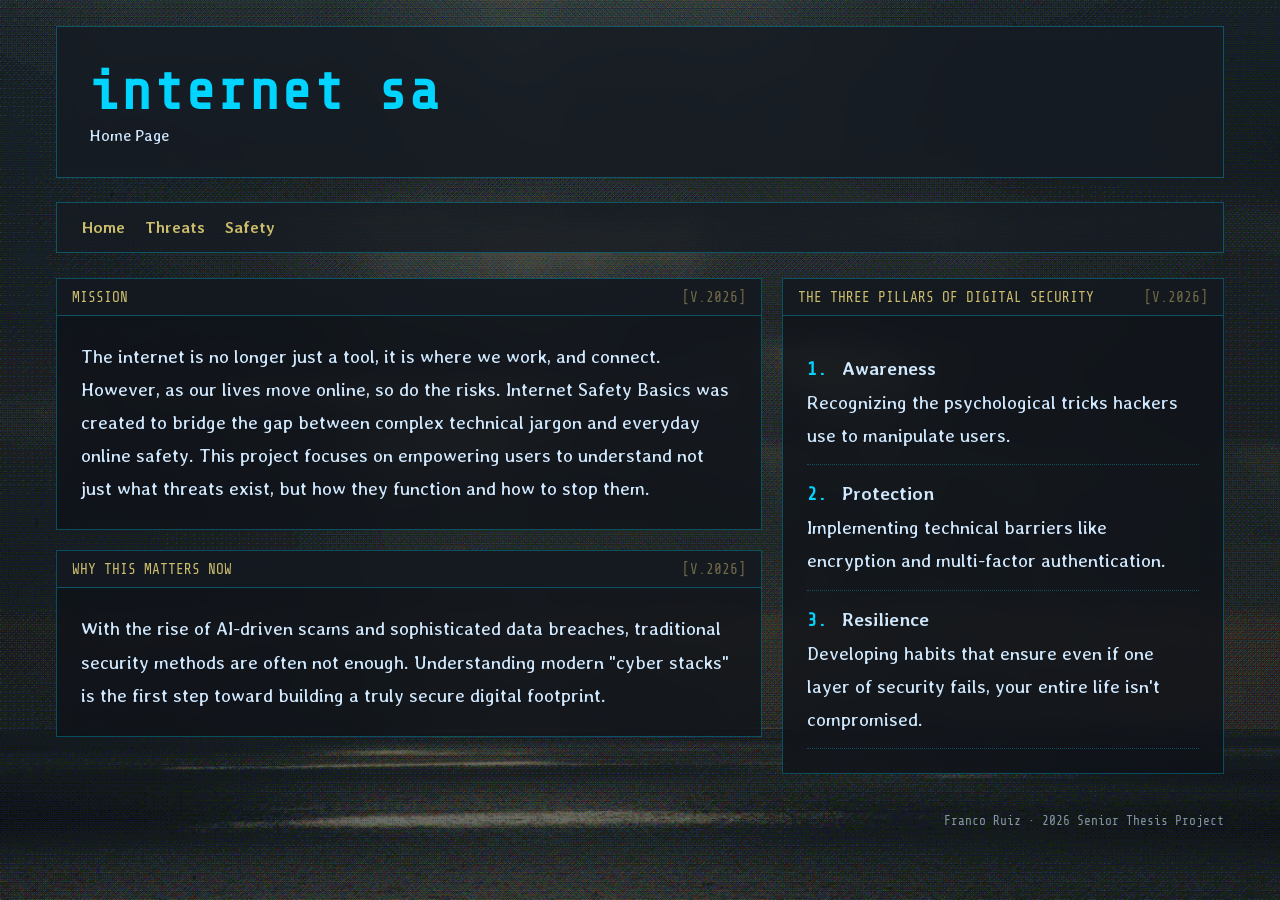
==== index.html @ c8235731 "Initial upload of website files This commit includes the Home, Threats, and Safety pages, along with" ====
<!DOCTYPE html>
<html lang="en">
<head>
    <meta charset="UTF-8">
    <meta name="viewport" content="width=device-width, initial-scale=1.0">
    <title>Internet Safety Basics | Home</title>
    <link rel="stylesheet" href="styles.css">
</head>
<body>
    <div class="tablet">
        <header>
            <h1 id="typewriter">internet safety basics</h1>
            <p>Home Page</p>
        </header>

        <nav>
            <a href="index.html">Home</a>
            <a href="threats.html">Threats</a>
            <a href="safety.html">Safety</a>
        </nav>

        <main>
            <div class="column">
                <div class="box">
                    <div class="box-header">Mission</div>
                    <div class="box-content">
                        <p>The internet is no longer just a tool, it is where we work, and connect. However, as our lives move online, so do the risks. Internet Safety Basics was created to bridge the gap between complex technical jargon and everyday online safety. This project focuses on empowering users to understand not just what threats exist, but how they function and how to stop them.</p>
                    </div>
                </div>

                <div class="box">
                    <div class="box-header">Why This Matters Now</div>
                    <div class="box-content">
                        <p>With the rise of AI-driven scams and sophisticated data breaches, traditional security methods are often not enough. Understanding modern "cyber stacks" is the first step toward building a truly secure digital footprint.</p>
                    </div>
                </div>
            </div>

            <div class="column right">
                <div class="box">
                    <div class="box-header">The Three Pillars of Digital Security</div>
                    <div class="box-content">
                        <ul class="box-list">
                            <li><span class="date">1.</span> <strong>Awareness</strong><br>Recognizing the psychological tricks hackers use to manipulate users.</li>
                            <li><span class="date">2.</span> <strong>Protection</strong><br>Implementing technical barriers like encryption and multi-factor authentication.</li>
                            <li><span class="date">3.</span> <strong>Resilience</strong><br>Developing habits that ensure even if one layer of security fails, your entire life isn't compromised.</li>
                        </ul>
                    </div>
                </div>
            </div>
        </main>

        <footer>Franco Ruiz · 2026 Senior Thesis Project</footer>
    </div>

    <script>
        const h1 = document.getElementById('typewriter');
        const text = h1.innerText; h1.innerHTML = ''; let i = 0;
        function type() { 
            if (i < text.length) { 
                h1.innerHTML += text.charAt(i) === ' ' ? '&nbsp;' : text.charAt(i); 
                i++; 
                setTimeout(type, 100); 
            } 
        }
        type();
    </script>
</body>
</html>
---- styles.css ----
/* --- High-End Hybrid Variables --- */
@import url('https://fonts.googleapis.com/css2?family=Averia+Libre:ital,wght@0,300;0,400;0,700;1,300;1,400;1,700&family=Share+Tech+Mono&display=swap');

:root {
    --bg-dark: #050b10;
    --box-bg: rgba(13, 17, 23, 0.7); 
    --border-color: rgba(0, 212, 255, 0.3);
    --accent-cyan: #00d4ff;
    --accent-gold: #cbbd6c;
    --text-soft: #d1e9ff;
    --header-bg: rgba(22, 27, 34, 0.8);
}

/* --- Basic Setup --- */
* {
    margin: 0;
    padding: 0;
    box-sizing: border-box;
    cursor: cell; 
}

body {
    background-color: var(--bg-dark);
    background-image: 
        linear-gradient(to bottom, rgba(5, 11, 16, 0.6), rgba(5, 11, 16, 0.6)),
        url('assets/heaven.png'); 
    background-attachment: fixed;
    background-size: cover;
    color: var(--text-soft);
    font-family: 'Averia Libre', system-ui;
    min-height: 100vh;
    padding: 2vw;
    display: flex;
    justify-content: center;
}

.tablet {
    width: 95%;
    max-width: 1400px;
    animation: fadeIn 1.2s ease-out;
}

@keyframes fadeIn {
    from { opacity: 0; transform: translateY(10px); filter: blur(5px); }
    to { opacity: 1; transform: translateY(0); filter: blur(0); }
}

/* --- Scrollbar --- */
::-webkit-scrollbar { width: 10px; }
::-webkit-scrollbar-track { background: var(--bg-dark); }
::-webkit-scrollbar-thumb { background: var(--border-color); border-radius: 5px; }
::-webkit-scrollbar-thumb:hover { background: var(--accent-cyan); }

/* --- Header & Nav --- */
header {
    background: var(--header-bg);
    border: 1px double var(--border-color);
    padding: 2rem;
    margin-bottom: 1.5rem;
    backdrop-filter: blur(8px);
}

header h1 {
    font-family: 'Share Tech Mono', monospace;
    color: var(--accent-cyan);
    text-transform: lowercase;
    letter-spacing: 2px;
    font-size: clamp(2rem, 5vw, 3.5rem);
    min-height: 1.2em;
}

nav {
    display: flex;
    gap: 20px;
    margin-bottom: 25px;
    background: var(--header-bg);
    padding: 15px 25px;
    border: 1px solid var(--border-color);
}

nav a {
    text-decoration: none;
    color: var(--accent-gold);
    font-weight: bold;
    transition: 0.2s;
}

nav a:hover {
    color: var(--accent-cyan);
    text-shadow: 0 0 10px var(--accent-cyan);
}

/* --- Layout Systems --- */
main { display: flex; gap: 20px; }
.column { display: flex; flex-direction: column; gap: 20px; flex: 1.6; }
.column.right { flex: 1; }

.grid-container {
    display: flex;
    flex-wrap: wrap;
    gap: 20px;
    width: 100%;
}

.grid-item {
    flex: 1 1 calc(50% - 20px);
    min-width: 300px;
}

/* --- The Box System --- */
.box {
    background: var(--box-bg);
    border: 1px solid var(--border-color);
    backdrop-filter: blur(10px);
    transition: all 0.3s ease;
    overflow: hidden;
    height: fit-content;
}

.box:hover {
    border-color: var(--accent-cyan);
    background: rgba(0, 212, 255, 0.05);
}

.box.clickable { cursor: pointer; }

.box-header {
    background: var(--header-bg);
    border-bottom: 1px solid var(--border-color);
    padding: 10px 15px;
    font-family: 'Share Tech Mono', monospace;
    font-size: 0.9rem;
    color: var(--accent-gold);
    text-transform: uppercase;
    display: flex;
    justify-content: space-between;
}

.box-header::after { content: " [v.2026] "; opacity: 0.5; }

.box-content {
    padding: 1.5rem;
    line-height: 1.8;
    font-size: 1.15rem;
}

/* --- Monospace Dropdown Section --- */
.example-section {
    max-height: 0;
    opacity: 0;
    overflow: hidden;
    transition: all 0.5s cubic-bezier(0.4, 0, 0.2, 1);
    background: rgba(147, 51, 234, 0.05); 
    font-family: 'Share Tech Mono', monospace;
    font-size: 1rem;
}

.box.active .example-section {
    max-height: 1000px;
    opacity: 1;
    padding: 1.5rem;
    border-top: 1px dashed var(--accent-cyan);
}

.click-hint {
    text-align: center;
    font-size: 0.7rem;
    color: var(--accent-gold);
    padding-bottom: 10px;
    font-family: 'Share Tech Mono', monospace;
    opacity: 0.6;
}

/* --- Password Checker Styles --- */
.pass-checker-container {
    margin-top: 15px;
    padding: 10px;
    background: rgba(0, 0, 0, 0.3);
    border: 1px solid var(--border-color);
}

#password-input {
    width: 100%;
    padding: 8px;
    background: #000;
    border: 1px solid var(--accent-cyan);
    color: var(--accent-cyan);
    font-family: 'Share Tech Mono', monospace;
    outline: none;
    margin-bottom: 10px;
}

.strength-bar {
    height: 5px;
    width: 0%;
    transition: 0.3s;
    background: #ff4d4d;
}

#strength-text {
    font-size: 0.8rem;
    margin-top: 5px;
    display: block;
}

/* --- Lists & Footer --- */
ul.box-list { list-style: none; }
ul.box-list li { padding: 12px 0; border-bottom: 1px dotted var(--border-color); }
.date { font-family: 'Share Tech Mono', monospace; color: var(--accent-cyan); margin-right: 10px; font-weight: bold; }

footer {
    text-align: right;
    margin-top: 40px;
    font-size: 0.8rem;
    font-family: 'Share Tech Mono', monospace;
    opacity: 0.6;
}

@media (max-width: 900px) { 
    main, .grid-container { flex-direction: column; }
    .grid-item { flex: 1 1 100%; }
}
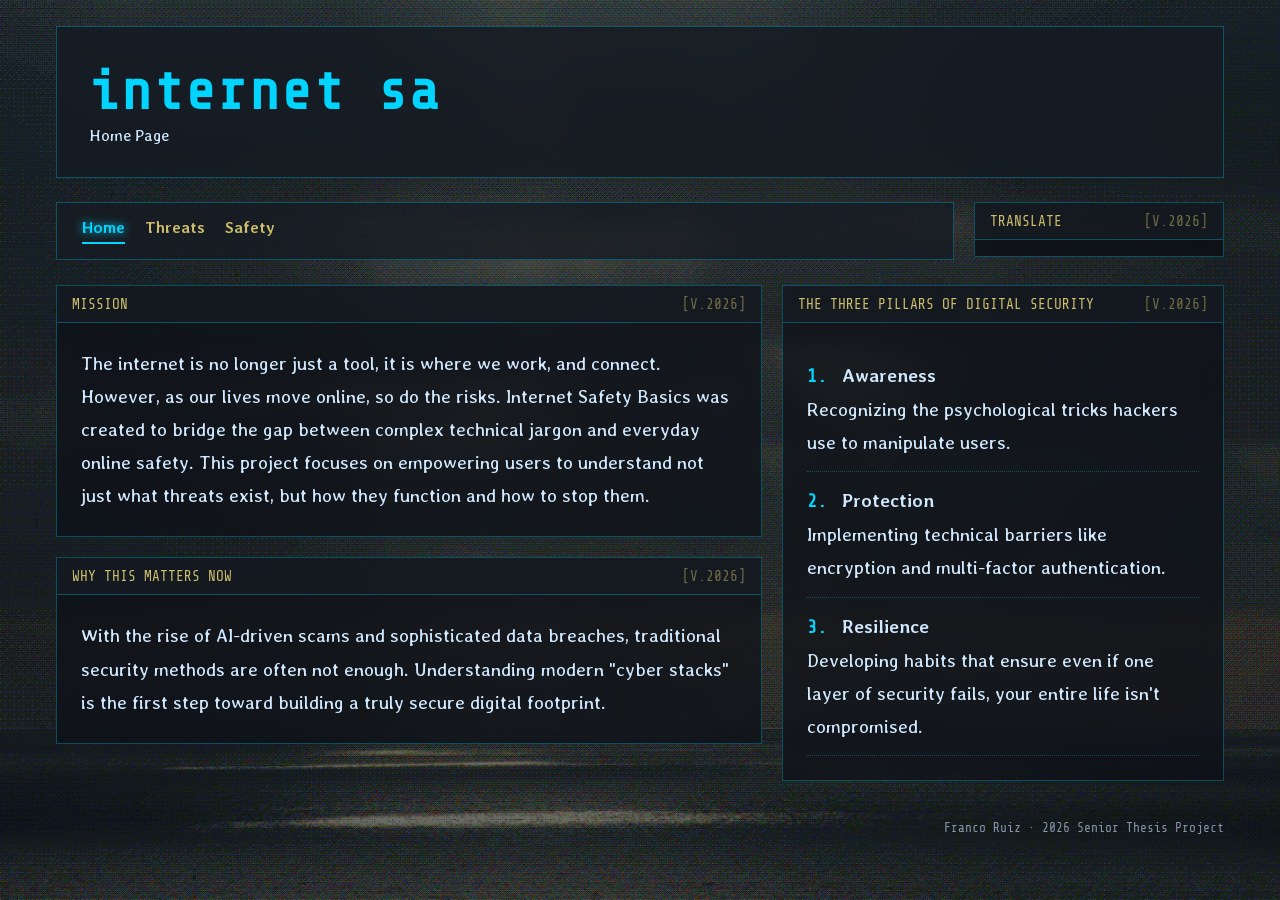
==== commit d70988ed: "Enhance navigation and add translation feature Added a translation feature and improved navigation s" ====
--- a/index.html
+++ b/index.html
@@ -13,11 +13,20 @@
             <p>Home Page</p>
         </header>
 
-        <nav>
-            <a href="index.html">Home</a>
-            <a href="threats.html">Threats</a>
-            <a href="safety.html">Safety</a>
-        </nav>
+        <div class="nav-wrapper">
+          <nav>
+               <a href="index.html"class="active">Home</a>
+               <a href="threats.html">Threats</a>
+               <a href="safety.html">Safety</a>
+          </nav>
+
+               <div class="box translation-box">
+                    <div class="box-header">Translate</div>
+                    <div class="box-content">
+                         <div id="google_translate_element"></div>
+                    </div>
+               </div>
+          </div>
 
         <main>
             <div class="column">
@@ -66,4 +75,12 @@
         type();
     </script>
 </body>
-</html>+</html>
+
+<script type="text/javascript">
+function googleTranslateElementInit() {
+  new google.translate.TranslateElement({pageLanguage: 'en'}, 'google_translate_element');
+}
+</script>
+
+<script type="text/javascript" src="//translate.google.com/translate_a/element.js?cb=googleTranslateElementInit"></script>
--- a/styles.css
+++ b/styles.css
@@ -51,7 +51,7 @@
 ::-webkit-scrollbar-thumb { background: var(--border-color); border-radius: 5px; }
 ::-webkit-scrollbar-thumb:hover { background: var(--accent-cyan); }
 
-/* --- Header & Nav --- */
+/* --- Header & Navigation Layout --- */
 header {
     background: var(--header-bg);
     border: 1px double var(--border-color);
@@ -69,13 +69,22 @@
     min-height: 1.2em;
 }
 
-nav {
-    display: flex;
+/* wrapper to place Nav and Translate side-by-side */
+.nav-wrapper {
+    display: flex;
+    justify-content: space-between;
+    align-items: flex-start;
     gap: 20px;
     margin-bottom: 25px;
+}
+
+nav {
+    display: flex;
+    gap: 20px;
     background: var(--header-bg);
     padding: 15px 25px;
     border: 1px solid var(--border-color);
+    flex: 1; /* Stretch to fill space */
 }
 
 nav a {
@@ -88,6 +97,59 @@
 nav a:hover {
     color: var(--accent-cyan);
     text-shadow: 0 0 10px var(--accent-cyan);
+}
+/* Keeps the link highlighted for the current page */
+nav a.active {
+    color: var(--accent-cyan);
+    text-shadow: 0 0 10px var(--accent-cyan);
+    border-bottom: 2px solid var(--accent-cyan); /* Optional: adds a nice underline */
+    padding-bottom: 5px;
+}
+
+/* --- Translation Module --- */
+.translation-box {
+    margin: 0 !important;
+    width: fit-content;
+    min-width: 250px;
+    animation: fadeIn 1.5s ease-out;
+}
+
+.translation-box .box-content {
+    padding: 8px 15px;
+    display: flex;
+    justify-content: center;
+    background: rgba(0, 0, 0, 0.2);
+}
+
+/* Hide Google branding */
+.goog-te-gadget span, 
+.goog-te-gadget img,
+.goog-logo-link {
+    display: none !important;
+}
+
+.goog-te-gadget {
+    font-family: 'Share Tech Mono', monospace !important;
+    color: transparent !important; /* Hides "Powered by" text */
+    font-size: 1rem !important;
+}
+
+.goog-te-combo {
+    background-color: var(--bg-dark) !important;
+    color: var(--accent-gold) !important;
+    border: 1px solid var(--border-color) !important;
+    padding: 5px 10px;
+    font-family: 'Share Tech Mono', monospace !important;
+    font-weight: bold;
+    cursor: cell;
+    outline: none;
+    transition: 0.2s;
+}
+
+.goog-te-combo:hover {
+    color: var(--accent-cyan) !important;
+    border-color: var(--accent-cyan) !important;
+    box-shadow: 0 0 10px var(--accent-cyan);
 }
 
 /* --- Layout Systems --- */
@@ -144,7 +206,7 @@
     font-size: 1.15rem;
 }
 
-/* --- Monospace Dropdown Section --- */
+/* --- Interactive Sections --- */
 .example-section {
     max-height: 0;
     opacity: 0;
@@ -216,7 +278,35 @@
     opacity: 0.6;
 }
 
+/* --- Mobile Fixes --- */
 @media (max-width: 900px) { 
     main, .grid-container { flex-direction: column; }
     .grid-item { flex: 1 1 100%; }
-}+
+    /* Stack and center Nav and Translation on mobile */
+    .nav-wrapper {
+        flex-direction: column;
+        align-items: center;
+    }
+
+    nav {
+        width: 100%;
+        justify-content: center;
+    }
+
+    .translation-box {
+        width: fit-content;
+        min-width: 280px;
+        margin: 0 auto !important;
+    }
+}
+
+@media (max-width: 600px) {
+    header h1 {
+        white-space: normal !important;
+        overflow-wrap: break-word;
+        word-break: break-word;
+        display: block;
+        line-height: 1.2;
+    }
+}
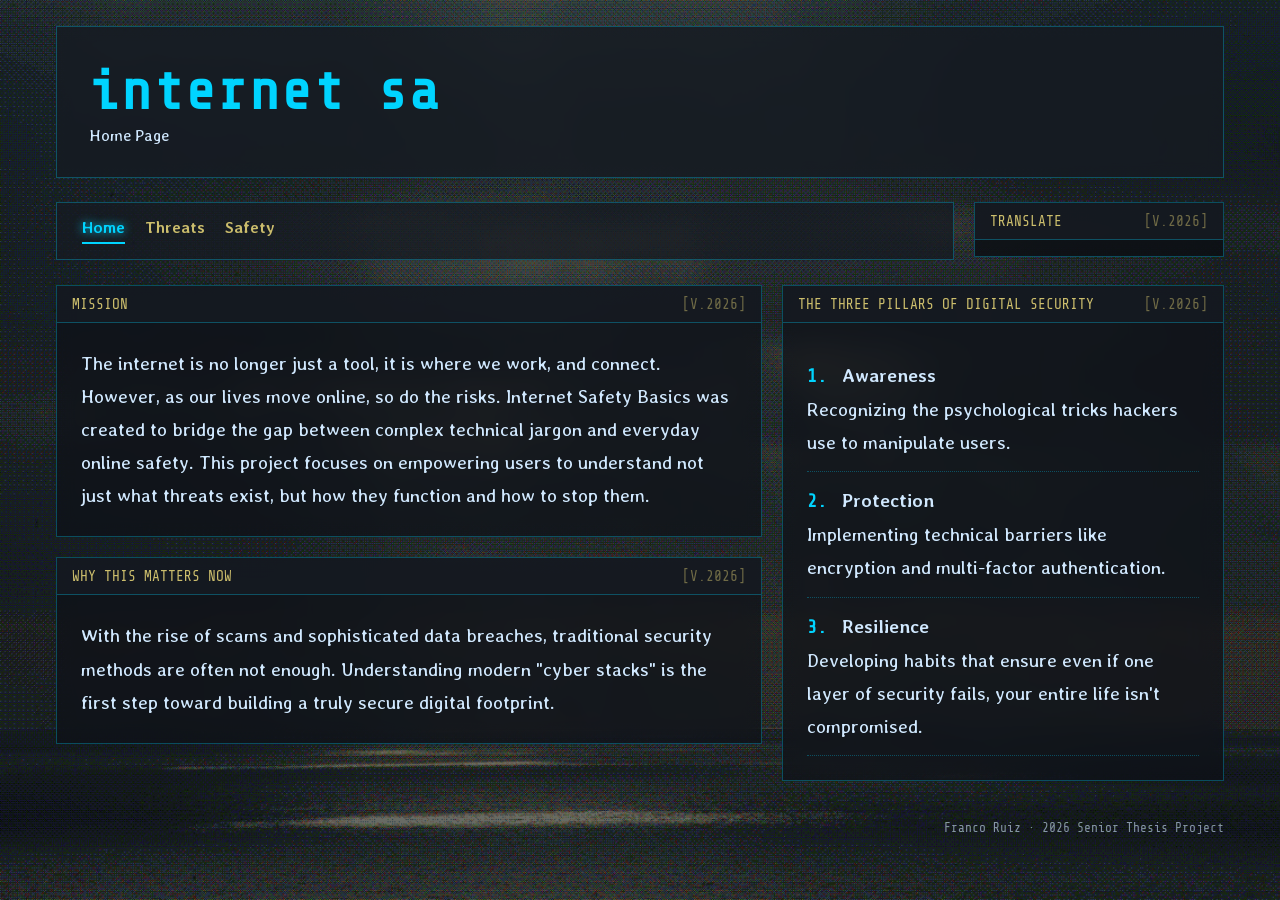
==== commit 065e75c7: "Fix HTML encoding issues in index.html" ====
--- a/index.html
+++ b/index.html
@@ -40,7 +40,7 @@
                 <div class="box">
                     <div class="box-header">Why This Matters Now</div>
                     <div class="box-content">
-                        <p>With the rise of AI-driven scams and sophisticated data breaches, traditional security methods are often not enough. Understanding modern "cyber stacks" is the first step toward building a truly secure digital footprint.</p>
+                        <p>With the rise of scams and sophisticated data breaches, traditional security methods are often not enough. Understanding modern "cyber stacks" is the first step toward building a truly secure digital footprint.</p>
                     </div>
                 </div>
             </div>
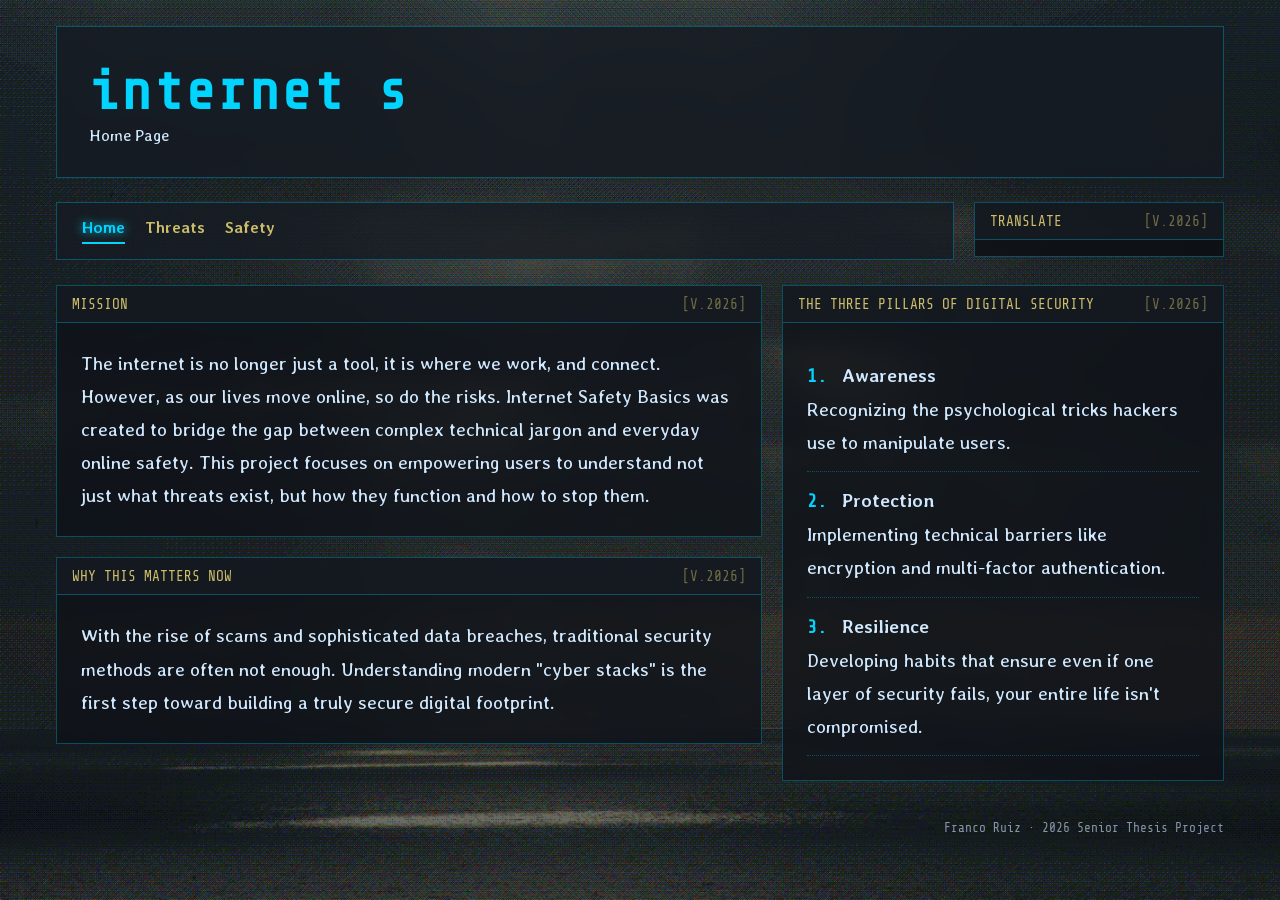
==== commit 6082a7ec: "Add favicon Added favicon" ====
--- a/index.html
+++ b/index.html
@@ -5,6 +5,7 @@
     <meta name="viewport" content="width=device-width, initial-scale=1.0">
     <title>Internet Safety Basics | Home</title>
     <link rel="stylesheet" href="styles.css">
+    <link rel="icon" type="image/png" href="assets/favicon.ico">
 </head>
 <body>
     <div class="tablet">
